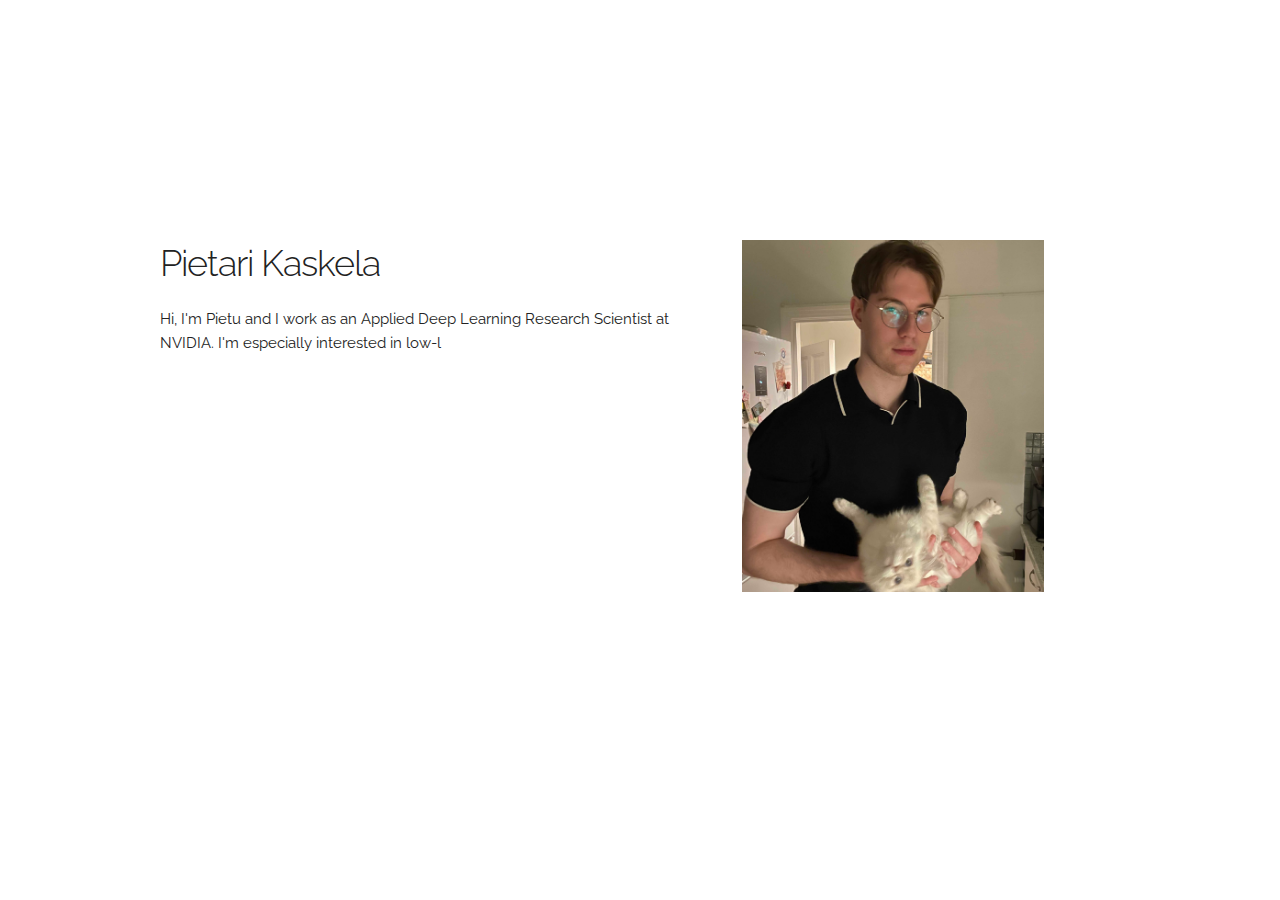
==== index.html @ c2027c7e "first commit" ====
<!DOCTYPE html>
<html lang="en">
<head>

  <!-- Basic Page Needs
  –––––––––––––––––––––––––––––––––––––––––––––––––– -->
  <meta charset="utf-8">
  <title>Pietari Kaskela</title>
  <meta name="description" content="">
  <meta name="author" content="Pietari Kaskela">

  <!-- Mobile Specific Metas
  –––––––––––––––––––––––––––––––––––––––––––––––––– -->
  <meta name="viewport" content="width=device-width, initial-scale=1">

  <!-- FONT
  –––––––––––––––––––––––––––––––––––––––––––––––––– -->
  <link href="//fonts.googleapis.com/css?family=Raleway:400,300,600" rel="stylesheet" type="text/css">

  <!-- CSS
  –––––––––––––––––––––––––––––––––––––––––––––––––– -->
  <link rel="stylesheet" href="css/normalize.css">
  <link rel="stylesheet" href="css/skeleton.css">
  <link rel="stylesheet" href="css/custom.css">

  <!-- Favicon
  –––––––––––––––––––––––––––––––––––––––––––––––––– -->
  <link rel="icon" type="image/png" href="images/favicon.png">

</head>
<body>

  <!-- Primary Page Layout
  –––––––––––––––––––––––––––––––––––––––––––––––––– -->
  <div class="container">
    <div class="row" style="margin-top: 25%">
        <div class="seven columns">
            <h3>Pietari Kaskela</h3>
            <p>Hi, I'm Pietu and I work as an Applied Deep Learning Research Scientist at NVIDIA. I'm especially interested in low-l</p>
        </div>
        <div class="five columns">
            <img class="example-screenshot" src="images/pietu50.jpeg" alt="Pietu">
        </div>
      </div>
  </div>

<!-- End Document
  –––––––––––––––––––––––––––––––––––––––––––––––––– -->
</body>
</html>
---- css/skeleton.css ----
/*
* Skeleton V2.0.4
* Copyright 2014, Dave Gamache
* www.getskeleton.com
* Free to use under the MIT license.
* http://www.opensource.org/licenses/mit-license.php
* 12/29/2014
*/


/* Table of contents
––––––––––––––––––––––––––––––––––––––––––––––––––
- Grid
- Base Styles
- Typography
- Links
- Buttons
- Forms
- Lists
- Code
- Tables
- Spacing
- Utilities
- Clearing
- Media Queries
*/


/* Grid
–––––––––––––––––––––––––––––––––––––––––––––––––– */
.container {
  position: relative;
  width: 100%;
  max-width: 960px;
  margin: 0 auto;
  padding: 0 20px;
  box-sizing: border-box; }
.column,
.columns {
  width: 100%;
  float: left;
  box-sizing: border-box; }

/* For devices larger than 400px */
@media (min-width: 400px) {
  .container {
    width: 85%;
    padding: 0; }
}

/* For devices larger than 550px */
@media (min-width: 550px) {
  .container {
    width: 80%; }
  .column,
  .columns {
    margin-left: 4%; }
  .column:first-child,
  .columns:first-child {
    margin-left: 0; }

  .one.column,
  .one.columns                    { width: 4.66666666667%; }
  .two.columns                    { width: 13.3333333333%; }
  .three.columns                  { width: 22%;            }
  .four.columns                   { width: 30.6666666667%; }
  .five.columns                   { width: 39.3333333333%; }
  .six.columns                    { width: 48%;            }
  .seven.columns                  { width: 56.6666666667%; }
  .eight.columns                  { width: 65.3333333333%; }
  .nine.columns                   { width: 74.0%;          }
  .ten.columns                    { width: 82.6666666667%; }
  .eleven.columns                 { width: 91.3333333333%; }
  .twelve.columns                 { width: 100%; margin-left: 0; }

  .one-third.column               { width: 30.6666666667%; }
  .two-thirds.column              { width: 65.3333333333%; }

  .one-half.column                { width: 48%; }

  /* Offsets */
  .offset-by-one.column,
  .offset-by-one.columns          { margin-left: 8.66666666667%; }
  .offset-by-two.column,
  .offset-by-two.columns          { margin-left: 17.3333333333%; }
  .offset-by-three.column,
  .offset-by-three.columns        { margin-left: 26%;            }
  .offset-by-four.column,
  .offset-by-four.columns         { margin-left: 34.6666666667%; }
  .offset-by-five.column,
  .offset-by-five.columns         { margin-left: 43.3333333333%; }
  .offset-by-six.column,
  .offset-by-six.columns          { margin-left: 52%;            }
  .offset-by-seven.column,
  .offset-by-seven.columns        { margin-left: 60.6666666667%; }
  .offset-by-eight.column,
  .offset-by-eight.columns        { margin-left: 69.3333333333%; }
  .offset-by-nine.column,
  .offset-by-nine.columns         { margin-left: 78.0%;          }
  .offset-by-ten.column,
  .offset-by-ten.columns          { margin-left: 86.6666666667%; }
  .offset-by-eleven.column,
  .offset-by-eleven.columns       { margin-left: 95.3333333333%; }

  .offset-by-one-third.column,
  .offset-by-one-third.columns    { margin-left: 34.6666666667%; }
  .offset-by-two-thirds.column,
  .offset-by-two-thirds.columns   { margin-left: 69.3333333333%; }

  .offset-by-one-half.column,
  .offset-by-one-half.columns     { margin-left: 52%; }

}


/* Base Styles
–––––––––––––––––––––––––––––––––––––––––––––––––– */
/* NOTE
html is set to 62.5% so that all the REM measurements throughout Skeleton
are based on 10px sizing. So basically 1.5rem = 15px :) */
html {
  font-size: 62.5%; }
body {
  font-size: 1.5em; /* currently ems cause chrome bug misinterpreting rems on body element */
  line-height: 1.6;
  font-weight: 400;
  font-family: "Raleway", "HelveticaNeue", "Helvetica Neue", Helvetica, Arial, sans-serif;
  color: #222; }


/* Typography
–––––––––––––––––––––––––––––––––––––––––––––––––– */
h1, h2, h3, h4, h5, h6 {
  margin-top: 0;
  margin-bottom: 2rem;
  font-weight: 300; }
h1 { font-size: 4.0rem; line-height: 1.2;  letter-spacing: -.1rem;}
h2 { font-size: 3.6rem; line-height: 1.25; letter-spacing: -.1rem; }
h3 { font-size: 3.0rem; line-height: 1.3;  letter-spacing: -.1rem; }
h4 { font-size: 2.4rem; line-height: 1.35; letter-spacing: -.08rem; }
h5 { font-size: 1.8rem; line-height: 1.5;  letter-spacing: -.05rem; }
h6 { font-size: 1.5rem; line-height: 1.6;  letter-spacing: 0; }

/* Larger than phablet */
@media (min-width: 550px) {
  h1 { font-size: 5.0rem; }
  h2 { font-size: 4.2rem; }
  h3 { font-size: 3.6rem; }
  h4 { font-size: 3.0rem; }
  h5 { font-size: 2.4rem; }
  h6 { font-size: 1.5rem; }
}

p {
  margin-top: 0; }


/* Links
–––––––––––––––––––––––––––––––––––––––––––––––––– */
a {
  color: #1EAEDB; }
a:hover {
  color: #0FA0CE; }


/* Buttons
–––––––––––––––––––––––––––––––––––––––––––––––––– */
.button,
button,
input[type="submit"],
input[type="reset"],
input[type="button"] {
  display: inline-block;
  height: 38px;
  padding: 0 30px;
  color: #555;
  text-align: center;
  font-size: 11px;
  font-weight: 600;
  line-height: 38px;
  letter-spacing: .1rem;
  text-transform: uppercase;
  text-decoration: none;
  white-space: nowrap;
  background-color: transparent;
  border-radius: 4px;
  border: 1px solid #bbb;
  cursor: pointer;
  box-sizing: border-box; }
.button:hover,
button:hover,
input[type="submit"]:hover,
input[type="reset"]:hover,
input[type="button"]:hover,
.button:focus,
button:focus,
input[type="submit"]:focus,
input[type="reset"]:focus,
input[type="button"]:focus {
  color: #333;
  border-color: #888;
  outline: 0; }
.button.button-primary,
button.button-primary,
input[type="submit"].button-primary,
input[type="reset"].button-primary,
input[type="button"].button-primary {
  color: #FFF;
  background-color: #33C3F0;
  border-color: #33C3F0; }
.button.button-primary:hover,
button.button-primary:hover,
input[type="submit"].button-primary:hover,
input[type="reset"].button-primary:hover,
input[type="button"].button-primary:hover,
.button.button-primary:focus,
button.button-primary:focus,
input[type="submit"].button-primary:focus,
input[type="reset"].button-primary:focus,
input[type="button"].button-primary:focus {
  color: #FFF;
  background-color: #1EAEDB;
  border-color: #1EAEDB; }


/* Forms
–––––––––––––––––––––––––––––––––––––––––––––––––– */
input[type="email"],
input[type="number"],
input[type="search"],
input[type="text"],
input[type="tel"],
input[type="url"],
input[type="password"],
textarea,
select {
  height: 38px;
  padding: 6px 10px; /* The 6px vertically centers text on FF, ignored by Webkit */
  background-color: #fff;
  border: 1px solid #D1D1D1;
  border-radius: 4px;
  box-shadow: none;
  box-sizing: border-box; }
/* Removes awkward default styles on some inputs for iOS */
input[type="email"],
input[type="number"],
input[type="search"],
input[type="text"],
input[type="tel"],
input[type="url"],
input[type="password"],
textarea {
  -webkit-appearance: none;
     -moz-appearance: none;
          appearance: none; }
textarea {
  min-height: 65px;
  padding-top: 6px;
  padding-bottom: 6px; }
input[type="email"]:focus,
input[type="number"]:focus,
input[type="search"]:focus,
input[type="text"]:focus,
input[type="tel"]:focus,
input[type="url"]:focus,
input[type="password"]:focus,
textarea:focus,
select:focus {
  border: 1px solid #33C3F0;
  outline: 0; }
label,
legend {
  display: block;
  margin-bottom: .5rem;
  font-weight: 600; }
fieldset {
  padding: 0;
  border-width: 0; }
input[type="checkbox"],
input[type="radio"] {
  display: inline; }
label > .label-body {
  display: inline-block;
  margin-left: .5rem;
  font-weight: normal; }


/* Lists
–––––––––––––––––––––––––––––––––––––––––––––––––– */
ul {
  list-style: circle inside; }
ol {
  list-style: decimal inside; }
ol, ul {
  padding-left: 0;
  margin-top: 0; }
ul ul,
ul ol,
ol ol,
ol ul {
  margin: 1.5rem 0 1.5rem 3rem;
  font-size: 90%; }
li {
  margin-bottom: 1rem; }


/* Code
–––––––––––––––––––––––––––––––––––––––––––––––––– */
code {
  padding: .2rem .5rem;
  margin: 0 .2rem;
  font-size: 90%;
  white-space: nowrap;
  background: #F1F1F1;
  border: 1px solid #E1E1E1;
  border-radius: 4px; }
pre > code {
  display: block;
  padding: 1rem 1.5rem;
  white-space: pre; }


/* Tables
–––––––––––––––––––––––––––––––––––––––––––––––––– */
th,
td {
  padding: 12px 15px;
  text-align: left;
  border-bottom: 1px solid #E1E1E1; }
th:first-child,
td:first-child {
  padding-left: 0; }
th:last-child,
td:last-child {
  padding-right: 0; }


/* Spacing
–––––––––––––––––––––––––––––––––––––––––––––––––– */
button,
.button {
  margin-bottom: 1rem; }
input,
textarea,
select,
fieldset {
  margin-bottom: 1.5rem; }
pre,
blockquote,
dl,
figure,
table,
p,
ul,
ol,
form {
  margin-bottom: 2.5rem; }


/* Utilities
–––––––––––––––––––––––––––––––––––––––––––––––––– */
.u-full-width {
  width: 100%;
  box-sizing: border-box; }
.u-max-full-width {
  max-width: 100%;
  box-sizing: border-box; }
.u-pull-right {
  float: right; }
.u-pull-left {
  float: left; }


/* Misc
–––––––––––––––––––––––––––––––––––––––––––––––––– */
hr {
  margin-top: 3rem;
  margin-bottom: 3.5rem;
  border-width: 0;
  border-top: 1px solid #E1E1E1; }


/* Clearing
–––––––––––––––––––––––––––––––––––––––––––––––––– */

/* Self Clearing Goodness */
.container:after,
.row:after,
.u-cf {
  content: "";
  display: table;
  clear: both; }


/* Media Queries
–––––––––––––––––––––––––––––––––––––––––––––––––– */
/*
Note: The best way to structure the use of media queries is to create the queries
near the relevant code. For example, if you wanted to change the styles for buttons
on small devices, paste the mobile query code up in the buttons section and style it
there.
*/


/* Larger than mobile */
@media (min-width: 400px) {}

/* Larger than phablet (also point when grid becomes active) */
@media (min-width: 550px) {}

/* Larger than tablet */
@media (min-width: 750px) {}

/* Larger than desktop */
@media (min-width: 1000px) {}

/* Larger than Desktop HD */
@media (min-width: 1200px) {}
---- css/custom.css ----
.example-screenshot {
    width: 80%;
    height: auto; }
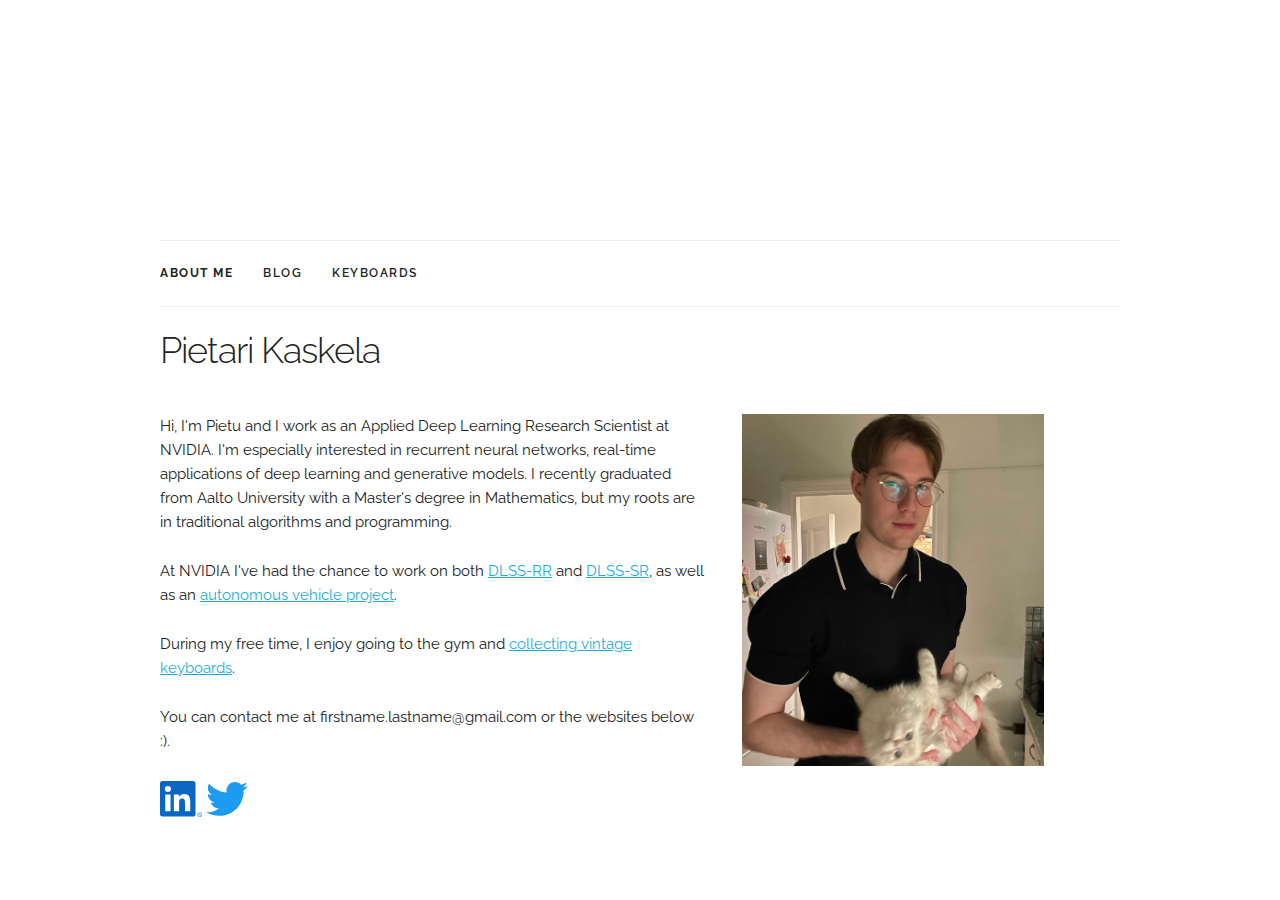
==== commit 8408c3dd: "navbar on mobile" ====
--- a/index.html
+++ b/index.html
@@ -33,10 +33,30 @@
   <!-- Primary Page Layout
   –––––––––––––––––––––––––––––––––––––––––––––––––– -->
   <div class="container">
-    <div class="row" style="margin-top: 25%">
+    <nav class="navbar" style="margin-top: 25%">
+      <div class="container">
+        <ul class="navbar-list">
+          <li class="navbar-item"><a class="navbar-link" href="/"><b>About me</b></a></li>
+          <li class="navbar-item"><a class="navbar-link" href="/blog.html">Blog</a></li>
+          <li class="navbar-item"><a class="navbar-link" href="/keyboards.html">Keyboards</a></li>
+        </ul>
+      </div>
+    </nav>
+    <div class="row" style="padding: 2rem 0" >
+      <h3>Pietari Kaskela</h3>
+    </div>
+    <div class="row" >
         <div class="seven columns">
-            <h3>Pietari Kaskela</h3>
-            <p>Hi, I'm Pietu and I work as an Applied Deep Learning Research Scientist at NVIDIA. I'm especially interested in low-l</p>
+            
+            <p>Hi, I'm Pietu and I work as an Applied Deep Learning Research Scientist at NVIDIA. I'm especially interested in recurrent neural networks, real-time applications of deep learning and generative models. I recently graduated from Aalto University with a Master's degree in Mathematics, but my roots are in traditional algorithms and programming.</p>
+
+            <p>At NVIDIA I've had the chance to work on both <a href="https://www.nvidia.com/en-us/geforce/news/nvidia-dlss-3-5-ray-reconstruction/">DLSS-RR</a> and <a href="https://www.nvidia.com/fi-fi/geforce/technologies/dlss/">DLSS-SR</a>, as well as an <a href="https://proceedings.bmvc2023.org/501/">autonomous vehicle project</a>.</p>
+
+            <p>During my free time, I enjoy going to the gym and <a href="keyboards.html">collecting vintage keyboards</a>.</p>
+
+            <p>You can contact me at firstname.lastname@gmail.com or the websites below :).</p>
+            <a href="https://www.linkedin.com/in/pietari-kaskela/"><img src="images/li.svg" alt="LinkedIn" style="width:42px;height:42px;"></a>
+            <a href="https://twitter.com/PietariKaskela"><img src="images/twitter.svg" alt="Twitter" style="width:42px;height:42px;"></a>
         </div>
         <div class="five columns">
             <img class="example-screenshot" src="images/pietu50.jpeg" alt="Pietu">
--- a/css/custom.css
+++ b/css/custom.css
@@ -1,3 +1,50 @@
 .example-screenshot {
     width: 80%;
-    height: auto; }+    height: auto; }
+.navbar {
+    display: none; }
+
+
+/* Navbar */
+.navbar + .docs-section {
+  border-top-width: 0; }
+.navbar,
+.navbar-spacer {
+  display: block;
+  width: 100%;
+  height: 6.5rem;
+  background: #fff;
+  z-index: 99;
+  border-top: 1px solid #eee;
+  border-bottom: 1px solid #eee; }
+.navbar-spacer {
+  display: none; }
+.navbar > .container {
+  width: 100%; }
+.navbar-list {
+  list-style: none;
+  margin-bottom: 0; }
+.navbar-item {
+position: relative;
+float: left;
+margin-bottom: 0; }
+.navbar-link {
+text-transform: uppercase;
+font-size: 12px;
+font-weight: 600;
+letter-spacing: .15rem;
+margin-right: 30px;
+text-decoration: none;
+line-height: 6.5rem;
+color: #222; }
+.navbar-link.active {
+color: #33C3F0; }
+.has-docked-nav .navbar {
+position: fixed;
+top: 0;
+left: 0; }
+.has-docked-nav .navbar-spacer {
+display: block; }
+/* Re-overiding the width 100% declaration to match size of % based container */
+.has-docked-nav .navbar > .container {
+width: 80%; }
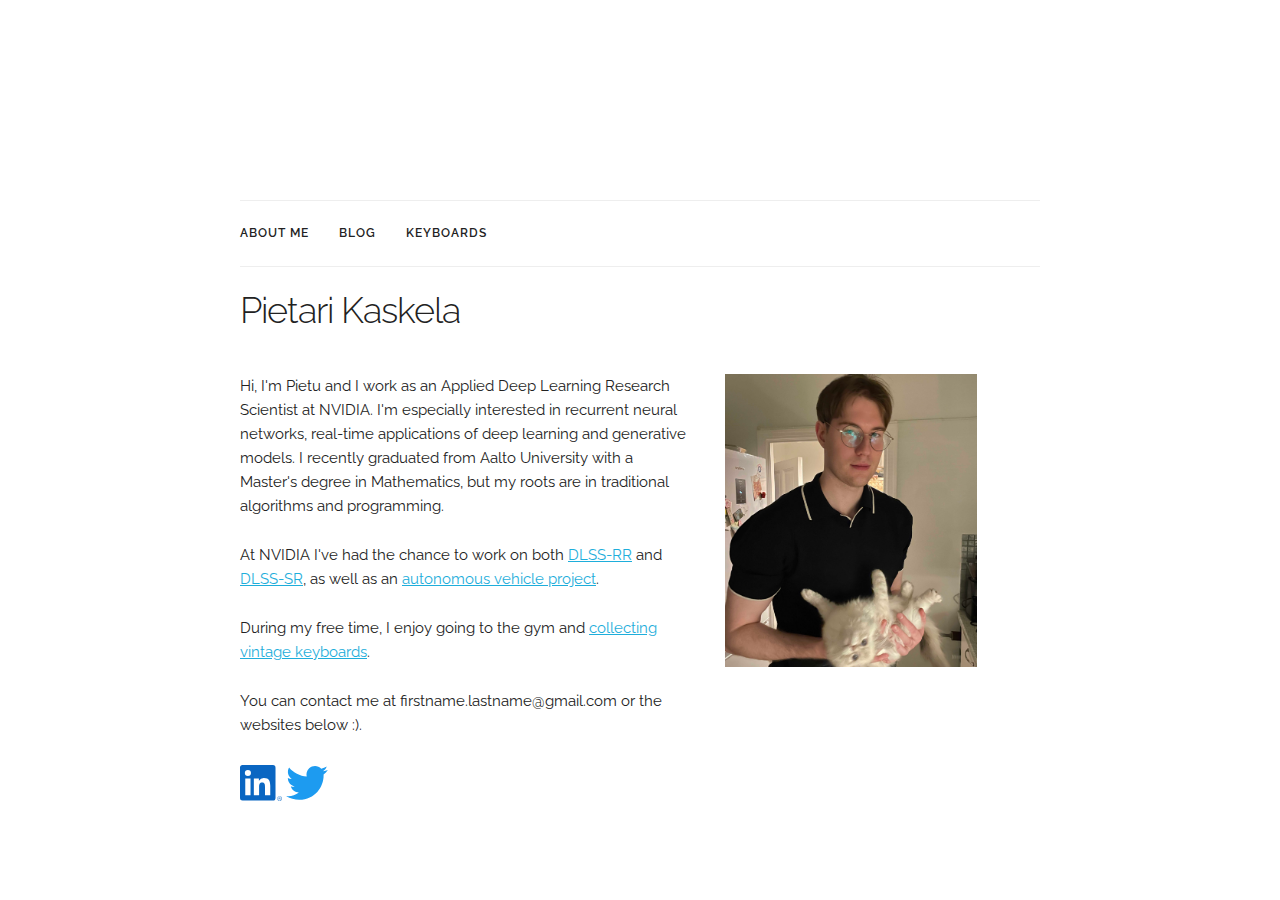
==== commit 15404561: "progress" ====
--- a/index.html
+++ b/index.html
@@ -34,9 +34,9 @@
   –––––––––––––––––––––––––––––––––––––––––––––––––– -->
   <div class="container">
     <nav class="navbar" style="margin-top: 25%">
-      <div class="container">
+      <div>
         <ul class="navbar-list">
-          <li class="navbar-item"><a class="navbar-link" href="/"><b>About me</b></a></li>
+          <li class="navbar-item"><a class="navbar-link" href="/">About me</a></li>
           <li class="navbar-item"><a class="navbar-link" href="/blog.html">Blog</a></li>
           <li class="navbar-item"><a class="navbar-link" href="/keyboards.html">Keyboards</a></li>
         </ul>
@@ -46,22 +46,21 @@
       <h3>Pietari Kaskela</h3>
     </div>
     <div class="row" >
-        <div class="seven columns">
-            
-            <p>Hi, I'm Pietu and I work as an Applied Deep Learning Research Scientist at NVIDIA. I'm especially interested in recurrent neural networks, real-time applications of deep learning and generative models. I recently graduated from Aalto University with a Master's degree in Mathematics, but my roots are in traditional algorithms and programming.</p>
+      <div class="seven columns">
+        <p>Hi, I'm Pietu and I work as an Applied Deep Learning Research Scientist at NVIDIA. I'm especially interested in recurrent neural networks, real-time applications of deep learning and generative models. I recently graduated from Aalto University with a Master's degree in Mathematics, but my roots are in traditional algorithms and programming.</p>
 
-            <p>At NVIDIA I've had the chance to work on both <a href="https://www.nvidia.com/en-us/geforce/news/nvidia-dlss-3-5-ray-reconstruction/">DLSS-RR</a> and <a href="https://www.nvidia.com/fi-fi/geforce/technologies/dlss/">DLSS-SR</a>, as well as an <a href="https://proceedings.bmvc2023.org/501/">autonomous vehicle project</a>.</p>
+        <p>At NVIDIA I've had the chance to work on both <a href="https://www.nvidia.com/en-us/geforce/news/nvidia-dlss-3-5-ray-reconstruction/">DLSS-RR</a> and <a href="https://www.nvidia.com/fi-fi/geforce/technologies/dlss/">DLSS-SR</a>, as well as an <a href="https://proceedings.bmvc2023.org/501/">autonomous vehicle project</a>.</p>
 
-            <p>During my free time, I enjoy going to the gym and <a href="keyboards.html">collecting vintage keyboards</a>.</p>
+        <p>During my free time, I enjoy going to the gym and <a href="keyboards.html">collecting vintage keyboards</a>.</p>
 
-            <p>You can contact me at firstname.lastname@gmail.com or the websites below :).</p>
-            <a href="https://www.linkedin.com/in/pietari-kaskela/"><img src="images/li.svg" alt="LinkedIn" style="width:42px;height:42px;"></a>
-            <a href="https://twitter.com/PietariKaskela"><img src="images/twitter.svg" alt="Twitter" style="width:42px;height:42px;"></a>
-        </div>
-        <div class="five columns">
-            <img class="example-screenshot" src="images/pietu50.jpeg" alt="Pietu">
-        </div>
+        <p>You can contact me at firstname.lastname@gmail.com or the websites below :).</p>
+        <a href="https://www.linkedin.com/in/pietari-kaskela/"><img src="images/li.svg" alt="LinkedIn" style="width:42px;height:42px;"></a>
+        <a href="https://twitter.com/PietariKaskela"><img src="images/twitter.svg" alt="Twitter" style="width:42px;height:42px;"></a>
       </div>
+      <div class="five columns">
+        <img class="example-screenshot" src="images/pietu50.jpeg" alt="Pietu">
+      </div>
+    </div>
   </div>
 
 <!-- End Document
--- a/css/custom.css
+++ b/css/custom.css
@@ -3,7 +3,14 @@
     height: auto; }
 .navbar {
     display: none; }
-
+.container {
+  max-width: 800px
+}
+.box {
+  border-radius: 8px;
+  border: 2px solid #000000;
+  padding: 10px;
+}
 
 /* Navbar */
 .navbar + .docs-section {
@@ -32,7 +39,7 @@
 text-transform: uppercase;
 font-size: 12px;
 font-weight: 600;
-letter-spacing: .15rem;
+letter-spacing: .10rem;
 margin-right: 30px;
 text-decoration: none;
 line-height: 6.5rem;
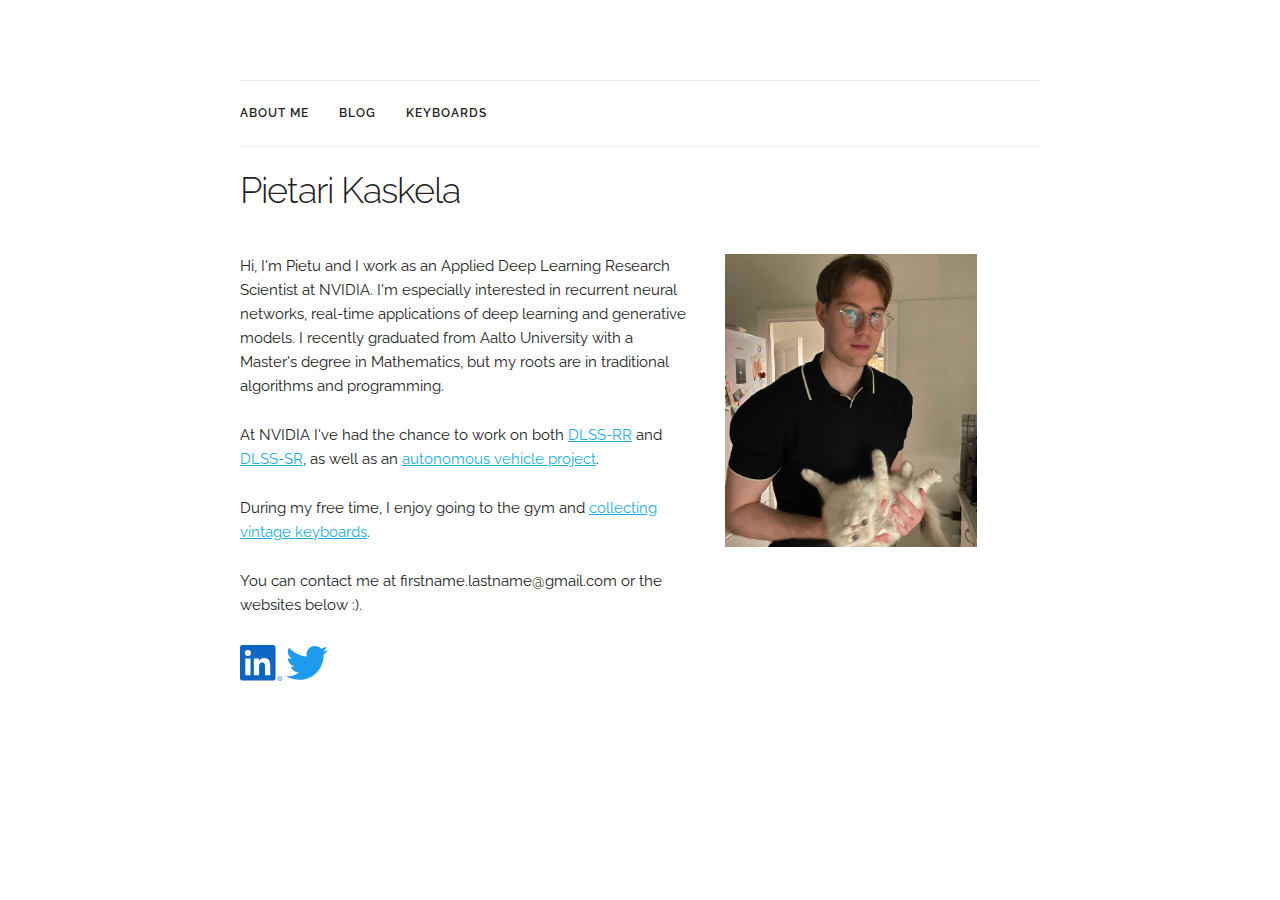
==== commit 5361cf76: "top margin" ====
--- a/index.html
+++ b/index.html
@@ -33,7 +33,7 @@
   <!-- Primary Page Layout
   –––––––––––––––––––––––––––––––––––––––––––––––––– -->
   <div class="container">
-    <nav class="navbar" style="margin-top: 25%">
+    <nav class="navbar" style="margin-top: 10%;">
       <div>
         <ul class="navbar-list">
           <li class="navbar-item"><a class="navbar-link" href="/">About me</a></li>
--- a/css/custom.css
+++ b/css/custom.css
@@ -1,17 +1,87 @@
+:root {
+  --space-unit: 1em;
+  --space-xxs:  calc(0.25 * var(--space-unit));
+  --space-xs:   calc(0.5 * var(--space-unit));
+  --space-s:   calc(0.75 * var(--space-unit));
+  --space-m:   calc(1.25 * var(--space-unit));
+  --space-l:   calc(2 * var(--space-unit));
+  --space-xl:   calc(3.25 * var(--space-unit));
+  --space-xxl:  calc(5.25 * var(--space-unit));
+}
+
+
 .example-screenshot {
     width: 80%;
     height: auto; }
 .navbar {
     display: none; }
 .container {
-  max-width: 800px
+  max-width: 800px;
 }
+
+
+.row2 {
+  display: flex;
+  align-items: center;
+}
+.column2 {
+  display: table-cell;
+}
+
+.grid-container {
+  display: inline-grid;
+  grid-template-columns: 48px 48px 48px 48px;
+  grid-template-rows: 48px 48px 48px 48px;
+  grid-gap: 1px;
+}
+
+.grid-row {
+  display: inline-grid;
+  grid-auto-flow: column;  
+  grid-auto-columns: var(--space-l);
+  grid-auto-rows: var(--space-l);
+  grid-gap: 1px;
+}
+
+
+.grid-container5 {
+  display: inline-grid;
+  grid-template-columns: 48px 48px 48px 48px 48px;
+  grid-template-rows: 48px 48px 48px 48px 48px;
+  grid-gap: 1px;
+}
+.grid-item {
+  display: inline-flex;
+  justify-content: center;
+  align-items: center;
+  border: 2px solid black;
+  font-size: 16px;
+}
+
+.arrow-box {
+  display: flex;
+  justify-content: center;
+  font-size: 64px;
+  padding: 16px;
+}
+
 .box {
   border-radius: 8px;
   border: 2px solid #000000;
   padding: 10px;
 }
-
+.example-grid .column,
+.example-grid .columns {
+  background: #EEE;
+  text-align: center;
+  border-radius: 4px;
+  font-size: 1rem;
+  text-transform: uppercase;
+  height: 30px;
+  line-height: 30px;
+  margin-bottom: .75rem;
+  font-weight: 600;
+  letter-spacing: .1rem; }
 /* Navbar */
 .navbar + .docs-section {
   border-top-width: 0; }
@@ -32,26 +102,26 @@
   list-style: none;
   margin-bottom: 0; }
 .navbar-item {
-position: relative;
-float: left;
-margin-bottom: 0; }
+  position: relative;
+  float: left;
+  margin-bottom: 0; }
 .navbar-link {
-text-transform: uppercase;
-font-size: 12px;
-font-weight: 600;
-letter-spacing: .10rem;
-margin-right: 30px;
-text-decoration: none;
-line-height: 6.5rem;
-color: #222; }
+  text-transform: uppercase;
+  font-size: 12px;
+  font-weight: 600;
+  letter-spacing: .10rem;
+  margin-right: 30px;
+  text-decoration: none;
+  line-height: 6.5rem;
+  color: #222; }
 .navbar-link.active {
-color: #33C3F0; }
+  color: #33C3F0; }
 .has-docked-nav .navbar {
-position: fixed;
-top: 0;
-left: 0; }
+  position: fixed;
+  top: 0;
+  left: 0; }
 .has-docked-nav .navbar-spacer {
-display: block; }
+  display: block; }
 /* Re-overiding the width 100% declaration to match size of % based container */
 .has-docked-nav .navbar > .container {
-width: 80%; }
+  width: 80%; }
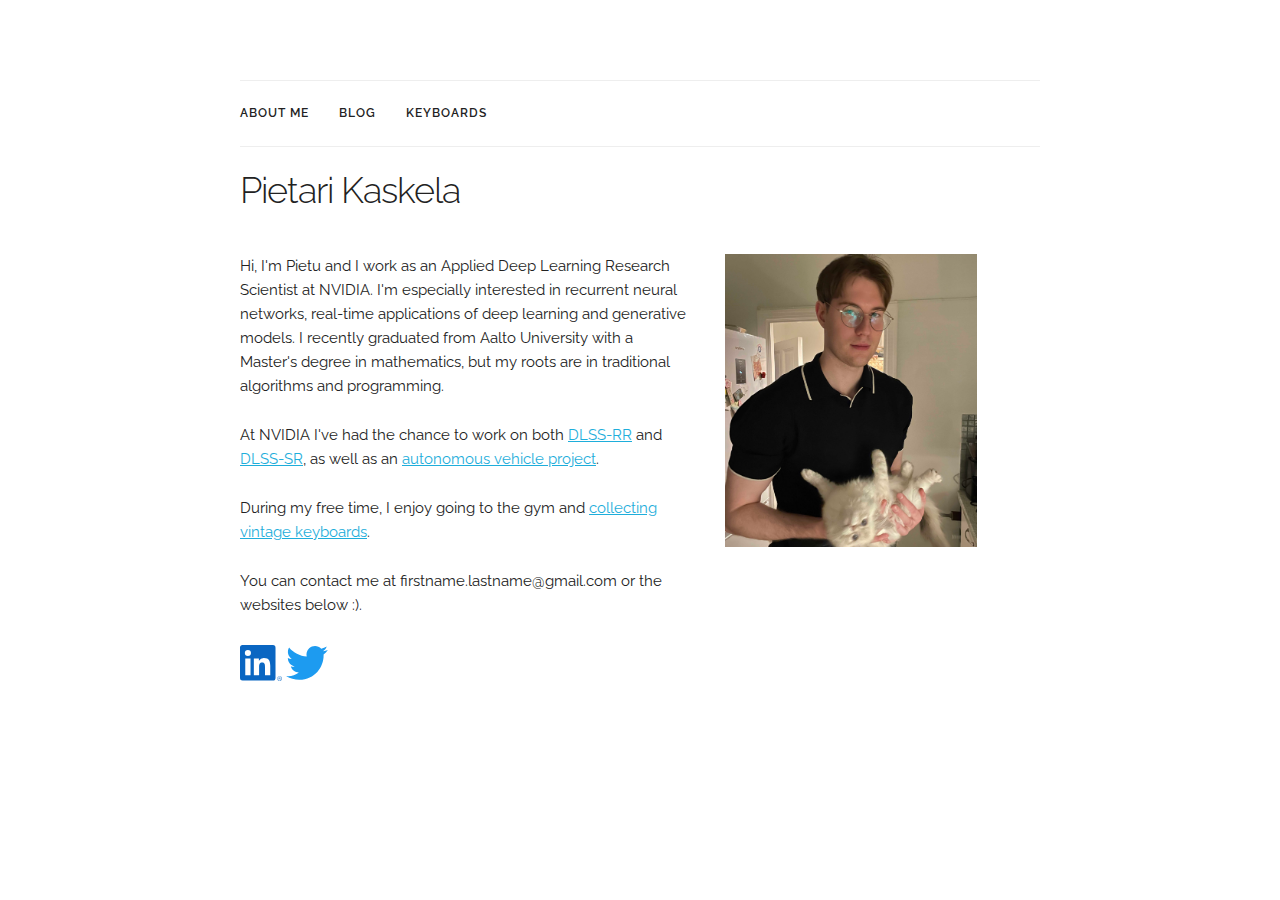
==== commit dabfe5a7: "update text and swizzle blog post" ====
--- a/index.html
+++ b/index.html
@@ -47,7 +47,7 @@
     </div>
     <div class="row" >
       <div class="seven columns">
-        <p>Hi, I'm Pietu and I work as an Applied Deep Learning Research Scientist at NVIDIA. I'm especially interested in recurrent neural networks, real-time applications of deep learning and generative models. I recently graduated from Aalto University with a Master's degree in Mathematics, but my roots are in traditional algorithms and programming.</p>
+        <p>Hi, I'm Pietu and I work as an Applied Deep Learning Research Scientist at NVIDIA. I'm especially interested in recurrent neural networks, real-time applications of deep learning and generative models. I recently graduated from Aalto University with a Master's degree in mathematics, but my roots are in traditional algorithms and programming.</p>
 
         <p>At NVIDIA I've had the chance to work on both <a href="https://www.nvidia.com/en-us/geforce/news/nvidia-dlss-3-5-ray-reconstruction/">DLSS-RR</a> and <a href="https://www.nvidia.com/fi-fi/geforce/technologies/dlss/">DLSS-SR</a>, as well as an <a href="https://proceedings.bmvc2023.org/501/">autonomous vehicle project</a>.</p>
 
--- a/css/custom.css
+++ b/css/custom.css
@@ -40,7 +40,7 @@
   grid-auto-flow: column;  
   grid-auto-columns: var(--space-l);
   grid-auto-rows: var(--space-l);
-  grid-gap: 1px;
+  grid-gap: var(--space-xxs);
 }
 
 
